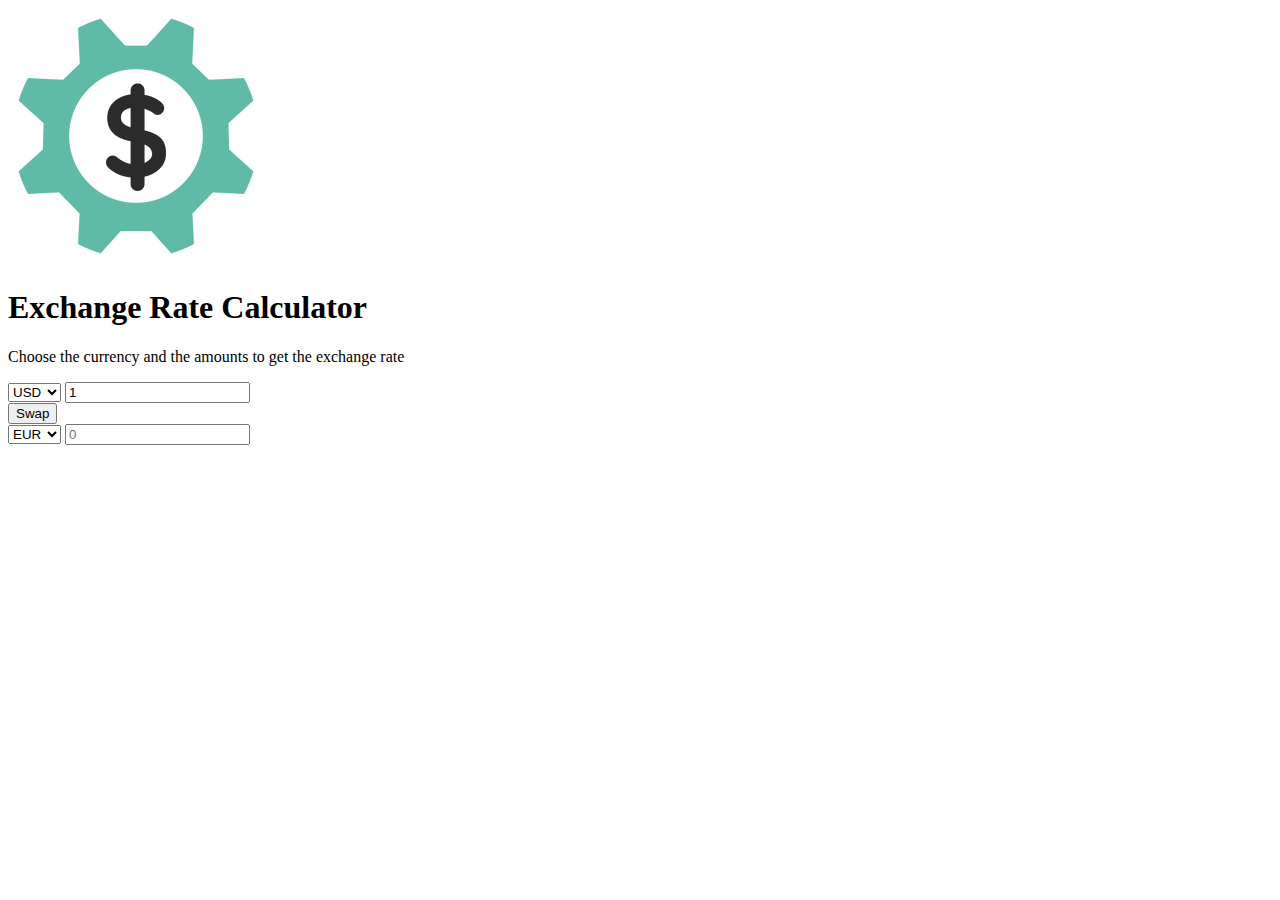
==== Exchange Rate Calculator/index.html @ 2c685fb5 "Project HTML" ====
<!DOCTYPE html>
<html lang="en">
<head>
    <meta charset="UTF-8">
    <meta name="viewport" content="width=device-width, initial-scale=1.0">
    <title>Exchange Rate Calculator</title>
    <link rel="stylesheet" href="style.css">
</head>
<body>
    <img src="image/money.png" alt="money">
    <h1>Exchange Rate Calculator</h1>
    <p>Choose the currency and the amounts to get the exchange rate</p>

    <div class="container">
        <div class="currency">
            <select  id="currency-one">
                <option value="AED">AED</option>
          <option value="ARS">ARS</option>
          <option value="AUD">AUD</option>
          <option value="BGN">BGN</option>
          <option value="BRL">BRL</option>
          <option value="BSD">BSD</option>
          <option value="CAD">CAD</option>
          <option value="CHF">CHF</option>
          <option value="CLP">CLP</option>
          <option value="CNY">CNY</option>
          <option value="COP">COP</option>
          <option value="CZK">CZK</option>
          <option value="DKK">DKK</option>
          <option value="DOP">DOP</option>
          <option value="EGP">EGP</option>
          <option value="EUR">EUR</option>
          <option value="FJD">FJD</option>
          <option value="GBP">GBP</option>
          <option value="GTQ">GTQ</option>
          <option value="HKD">HKD</option>
          <option value="HRK">HRK</option>
          <option value="HUF">HUF</option>
          <option value="IDR">IDR</option>
          <option value="ILS">ILS</option>
          <option value="INR">INR</option>
          <option value="ISK">ISK</option>
          <option value="JPY">JPY</option>
          <option value="KRW">KRW</option>
          <option value="KZT">KZT</option>
          <option value="MXN">MXN</option>
          <option value="MYR">MYR</option>
          <option value="NOK">NOK</option>
          <option value="NZD">NZD</option>
          <option value="PAB">PAB</option>
          <option value="PEN">PEN</option>
          <option value="PHP">PHP</option>
          <option value="PKR">PKR</option>
          <option value="PLN">PLN</option>
          <option value="PYG">PYG</option>
          <option value="RON">RON</option>
          <option value="RUB">RUB</option>
          <option value="SAR">SAR</option>
          <option value="SEK">SEK</option>
          <option value="SGD">SGD</option>
          <option value="THB">THB</option>
          <option value="TRY">TRY</option>
          <option value="TWD">TWD</option>
          <option value="UAH">UAH</option>
          <option value="USD" selected>USD</option>
          <option value="UYU">UYU</option>
          <option value="VND">VND</option>
          <option value="ZAR">ZAR</option>
        </select>
        <input type="number" id="amount-one" placeholder="0" value="1">
        </div>

        <div class="swap-rate-container">
            <button class="btn" id="rate">
                Swap
            </button>
            <div class="rate" id="rate"></div>
        </div>

        <div class="currency">
            <select  id="currency-two">
                <option value="AED">AED</option>
          <option value="ARS">ARS</option>
          <option value="AUD">AUD</option>
          <option value="BGN">BGN</option>
          <option value="BRL">BRL</option>
          <option value="BSD">BSD</option>
          <option value="CAD">CAD</option>
          <option value="CHF">CHF</option>
          <option value="CLP">CLP</option>
          <option value="CNY">CNY</option>
          <option value="COP">COP</option>
          <option value="CZK">CZK</option>
          <option value="DKK">DKK</option>
          <option value="DOP">DOP</option>
          <option value="EGP">EGP</option>
          <option value="EUR" selected>EUR</option>
          <option value="FJD">FJD</option>
          <option value="GBP">GBP</option>
          <option value="GTQ">GTQ</option>
          <option value="HKD">HKD</option>
          <option value="HRK">HRK</option>
          <option value="HUF">HUF</option>
          <option value="IDR">IDR</option>
          <option value="ILS">ILS</option>
          <option value="INR">INR</option>
          <option value="ISK">ISK</option>
          <option value="JPY">JPY</option>
          <option value="KRW">KRW</option>
          <option value="KZT">KZT</option>
          <option value="MXN">MXN</option>
          <option value="MYR">MYR</option>
          <option value="NOK">NOK</option>
          <option value="NZD">NZD</option>
          <option value="PAB">PAB</option>
          <option value="PEN">PEN</option>
          <option value="PHP">PHP</option>
          <option value="PKR">PKR</option>
          <option value="PLN">PLN</option>
          <option value="PYG">PYG</option>
          <option value="RON">RON</option>
          <option value="RUB">RUB</option>
          <option value="SAR">SAR</option>
          <option value="SEK">SEK</option>
          <option value="SGD">SGD</option>
          <option value="THB">THB</option>
          <option value="TRY">TRY</option>
          <option value="TWD">TWD</option>
          <option value="UAH">UAH</option>
          <option value="USD">USD</option>
          <option value="UYU">UYU</option>
          <option value="VND">VND</option>
          <option value="ZAR">ZAR</option>
        </select>
        <input type="number" id="amount-two" placeholder="0">
        </div>
    </div>

    <script src="script.js"></script>
</body>
</html>
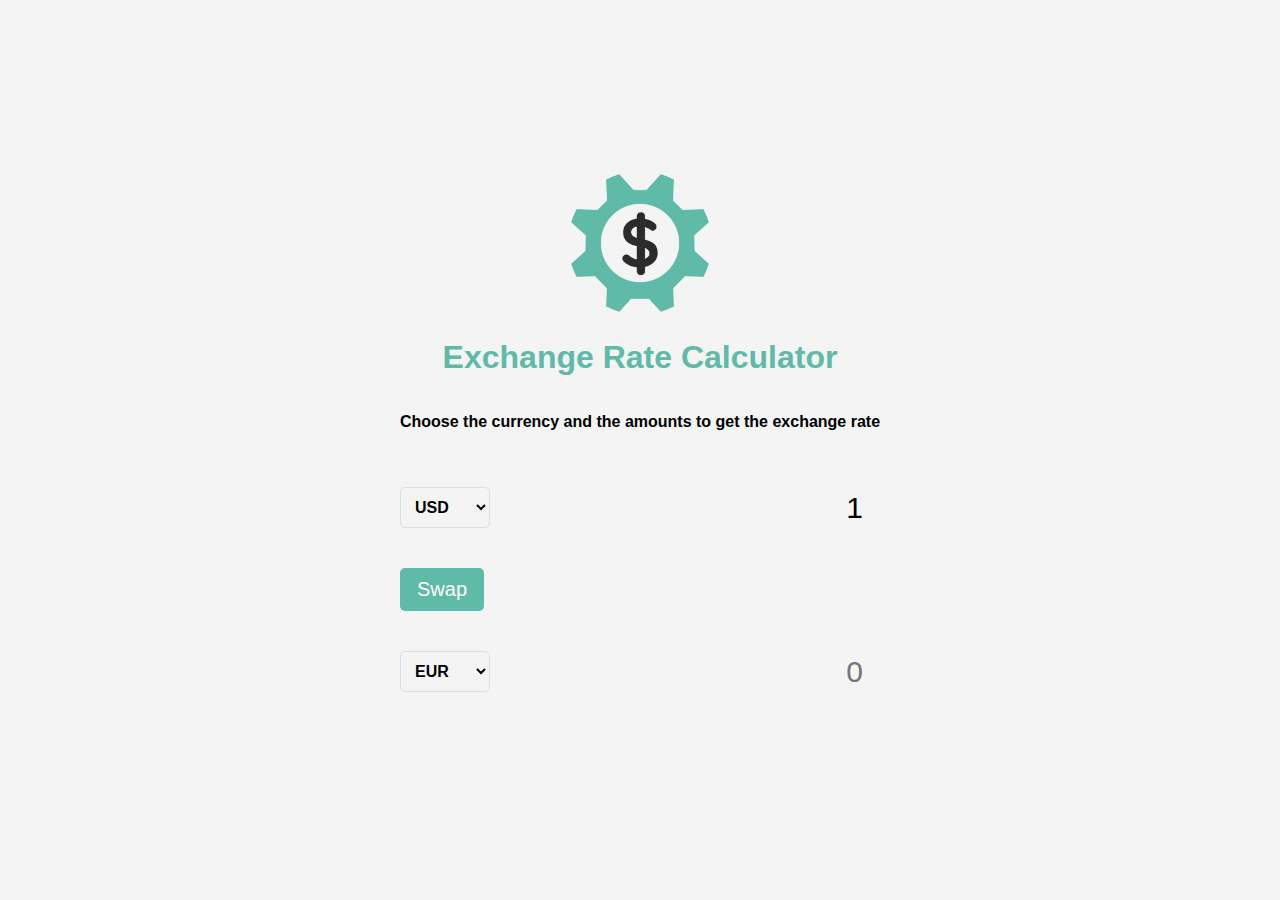
==== commit 4892dbb4: "Project CSS" ====
--- a/Exchange Rate Calculator/index.html
+++ b/Exchange Rate Calculator/index.html
@@ -7,7 +7,7 @@
     <link rel="stylesheet" href="style.css">
 </head>
 <body>
-    <img src="image/money.png" alt="money">
+    <img src="image/money.png" class="money-img" alt="money">
     <h1>Exchange Rate Calculator</h1>
     <p>Choose the currency and the amounts to get the exchange rate</p>
 
@@ -15,57 +15,57 @@
         <div class="currency">
             <select  id="currency-one">
                 <option value="AED">AED</option>
-          <option value="ARS">ARS</option>
-          <option value="AUD">AUD</option>
-          <option value="BGN">BGN</option>
-          <option value="BRL">BRL</option>
-          <option value="BSD">BSD</option>
-          <option value="CAD">CAD</option>
-          <option value="CHF">CHF</option>
-          <option value="CLP">CLP</option>
-          <option value="CNY">CNY</option>
-          <option value="COP">COP</option>
-          <option value="CZK">CZK</option>
-          <option value="DKK">DKK</option>
-          <option value="DOP">DOP</option>
-          <option value="EGP">EGP</option>
-          <option value="EUR">EUR</option>
-          <option value="FJD">FJD</option>
-          <option value="GBP">GBP</option>
-          <option value="GTQ">GTQ</option>
-          <option value="HKD">HKD</option>
-          <option value="HRK">HRK</option>
-          <option value="HUF">HUF</option>
-          <option value="IDR">IDR</option>
-          <option value="ILS">ILS</option>
-          <option value="INR">INR</option>
-          <option value="ISK">ISK</option>
-          <option value="JPY">JPY</option>
-          <option value="KRW">KRW</option>
-          <option value="KZT">KZT</option>
-          <option value="MXN">MXN</option>
-          <option value="MYR">MYR</option>
-          <option value="NOK">NOK</option>
-          <option value="NZD">NZD</option>
-          <option value="PAB">PAB</option>
-          <option value="PEN">PEN</option>
-          <option value="PHP">PHP</option>
-          <option value="PKR">PKR</option>
-          <option value="PLN">PLN</option>
-          <option value="PYG">PYG</option>
-          <option value="RON">RON</option>
-          <option value="RUB">RUB</option>
-          <option value="SAR">SAR</option>
-          <option value="SEK">SEK</option>
-          <option value="SGD">SGD</option>
-          <option value="THB">THB</option>
-          <option value="TRY">TRY</option>
-          <option value="TWD">TWD</option>
-          <option value="UAH">UAH</option>
-          <option value="USD" selected>USD</option>
-          <option value="UYU">UYU</option>
-          <option value="VND">VND</option>
-          <option value="ZAR">ZAR</option>
+                <option value="ARS">ARS</option>
+                <option value="AUD">AUD</option>
+                <option value="BGN">BGN</option>
+                <option value="BRL">BRL</option>
+                <option value="BSD">BSD</option>
+                <option value="CAD">CAD</option>
+                <option value="CHF">CHF</option>
+                <option value="CLP">CLP</option>
+                <option value="CNY">CNY</option>
+                <option value="COP">COP</option>
+                <option value="CZK">CZK</option>
+                <option value="DKK">DKK</option>
+                <option value="DOP">DOP</option>
+                <option value="EGP">EGP</option>
+                <option value="EUR">EUR</option>
+                <option value="FJD">FJD</option>
+                <option value="GBP">GBP</option>
+                <option value="GTQ">GTQ</option>
+                <option value="HKD">HKD</option>
+                <option value="HRK">HRK</option>
+                <option value="HUF">HUF</option>
+                <option value="IDR">IDR</option>
+                <option value="ILS">ILS</option>
+                <option value="INR">INR</option>
+                <option value="ISK">ISK</option>
+                <option value="JPY">JPY</option>
+                <option value="KRW">KRW</option>
+                <option value="KZT">KZT</option>
+                <option value="MXN">MXN</option>
+                <option value="MYR">MYR</option>
+                <option value="NOK">NOK</option>
+                <option value="NZD">NZD</option>
+                <option value="PAB">PAB</option>
+                <option value="PEN">PEN</option>
+                <option value="PHP">PHP</option>
+                <option value="PKR">PKR</option>
+                <option value="PLN">PLN</option>
+                <option value="PYG">PYG</option>
+                <option value="RON">RON</option>
+                <option value="RUB">RUB</option>
+                <option value="SAR">SAR</option>
+                <option value="SEK">SEK</option>
+                <option value="SGD">SGD</option>
+                <option value="THB">THB</option>
+                <option value="TRY">TRY</option>
+                <option value="TWD">TWD</option>
+                <option value="UAH">UAH</option>
+                <option value="USD" selected >USD</option>
+                <option value="UYU">UYU</option>
+                <option value="VND">VND</option>
+                <option value="ZAR">ZAR</option>
         </select>
         <input type="number" id="amount-one" placeholder="0" value="1">
         </div>
--- a/Exchange Rate Calculator/style.css
+++ b/Exchange Rate Calculator/style.css
@@ -0,0 +1,93 @@
+:root {
+  --primary-color: #5fbaa7;
+}
+
+* {
+  box-sizing: border-box;
+}
+
+body {
+  background-color: #f4f4f4;
+  font-family: Arial, Helvetica, sans-serif;
+  display: flex;
+  align-items: center;
+  justify-content: center;
+  flex-direction: column;
+  height: 100vh;
+  margin: 0;
+  padding: 20px;
+}
+
+h1 {
+  color: var(--primary-color);
+}
+
+p {
+  align-items: center;
+  font-weight: bold;
+}
+
+.btn {
+  color: #fff;
+  background-color: var(--primary-color);
+  border: 0;
+  border-radius: 5px;
+  padding: 10px 17px;
+  font-size: 20px;
+  cursor: pointer;
+}
+
+.money-img {
+  width: 150px;
+}
+
+.currency {
+  padding: 40px 0;
+  display: flex;
+  align-items: center;
+  justify-content: space-between;
+}
+
+.currency select {
+  padding: 10px 20px 10px 10px;
+  border: 1px solid #dedede;
+  font-size: 16px;
+  border-radius: 5px;
+  font-weight: bold;
+  background: transparent;
+  background-image: url('data:image/svg+xml;charset=US-ASCII,%3Csvg%20xmlns%3D%22http%3A%2F%2Fwww.w3.org%2F2000%2Fsvg%22%20width%3D%22292.4%22%20height%3D%22292.4%22%3E%3Cpath%20fill%3D%22%20000002%22%20d%3D%22M287%2069.4a17.6%2017.6%200%200%200-13-5.4H18.4c-5%200-9.3%201.8-12.9%205.4A17.6%2017.6%200%200%200%200%2082.2c0%205%201.8%209.3%205.4%2012.9l128%20127.9c3.6%203.6%207.8%205.4%2012.8%205.4s9.2-1.8%2012.8-5.4L287%2095c3.5-3.5%205.4-7.8%205.4-12.8%200-5-1.9-9.2-5.5-12.8z%22%2F%3E%3C%2Fsvg%3E');
+  /* background-position: right 10px top 50%, 0 ,0;
+  background-size: 12px auto, 100%;
+  background-repeat: no-repeat; */
+}
+
+.currency input {
+  border: 0;
+  background: transparent;
+  font-size: 30px;
+  text-align: right;
+}
+
+
+.swap-rate-container {
+  display: flex;
+  align-items: center;
+  justify-content: space-between;
+}
+
+.rate {
+  color: var(--primary-color);
+  font-size: 14px;
+  padding: 0 10px;
+  
+}
+
+select:focus {
+  outline: 0;
+}
+
+@media (max-width: 600px){
+  .currency input{
+    width: 200px;
+  }  
+}